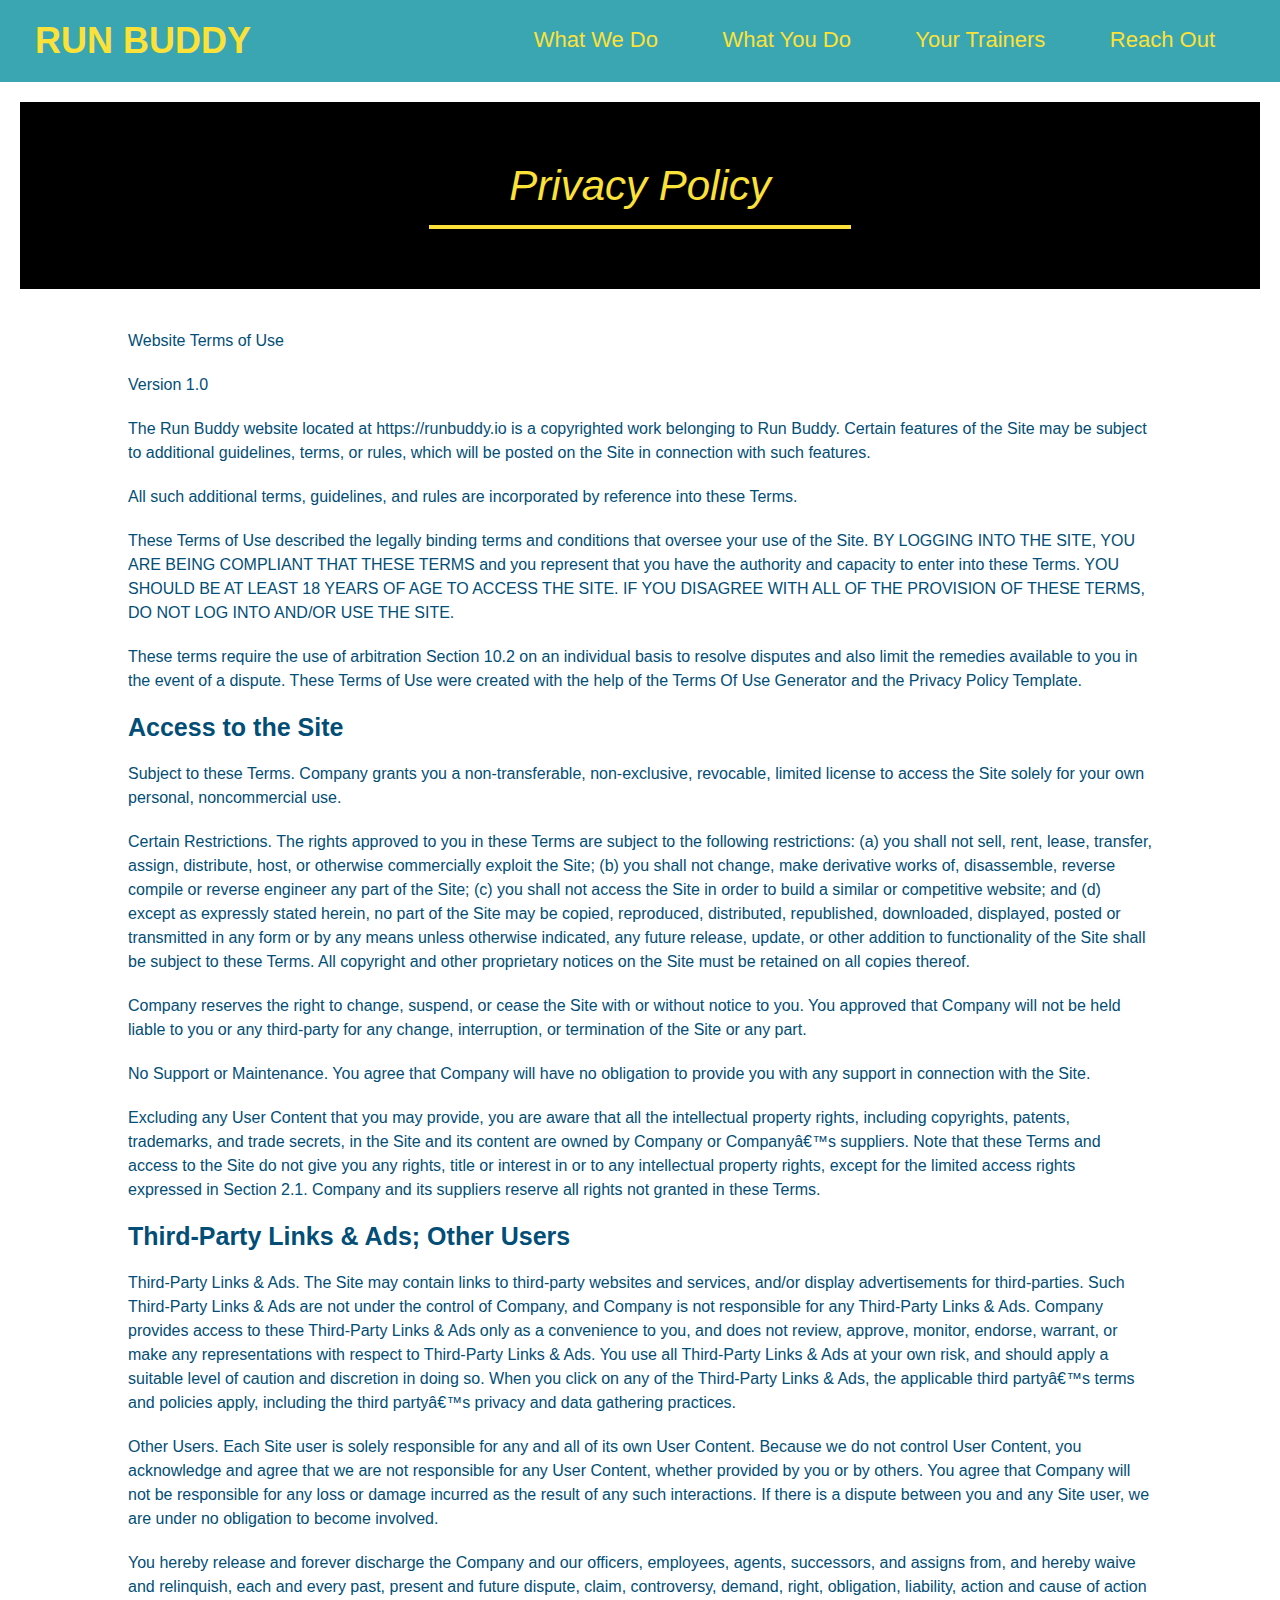
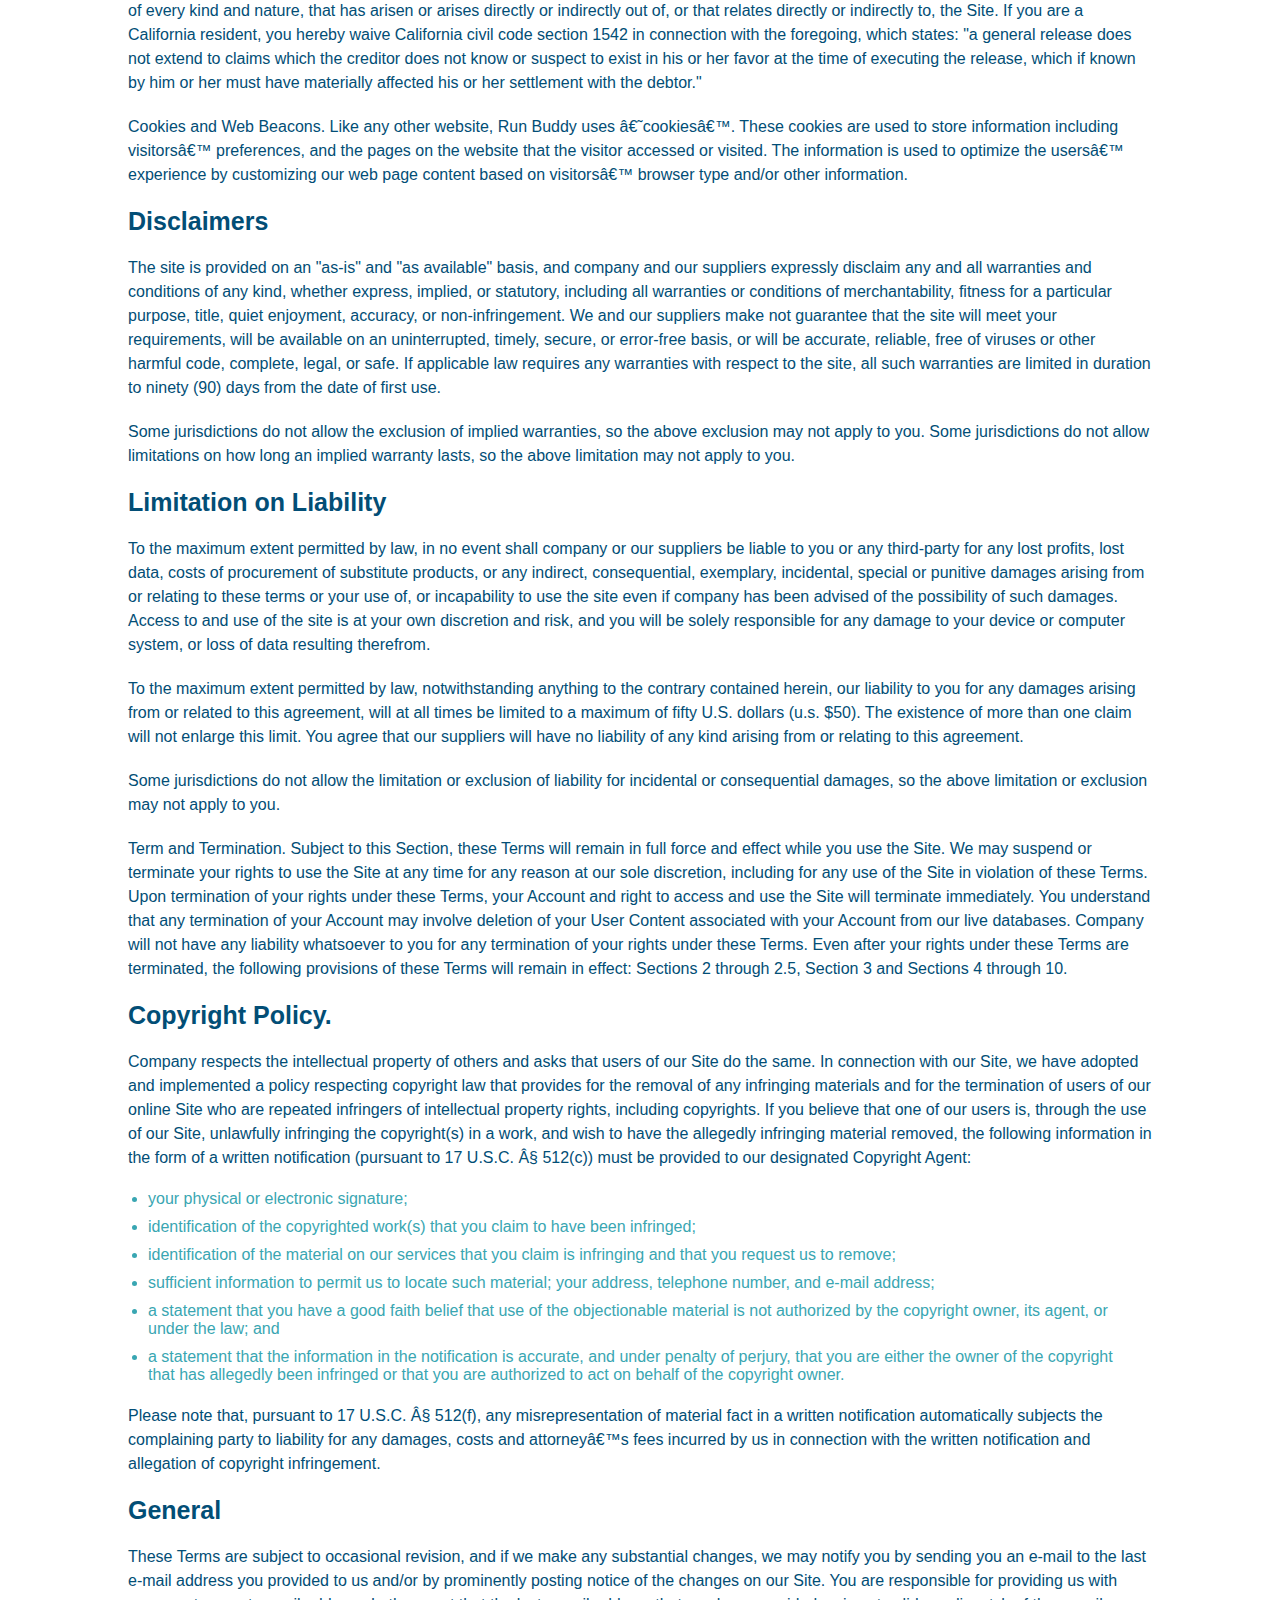
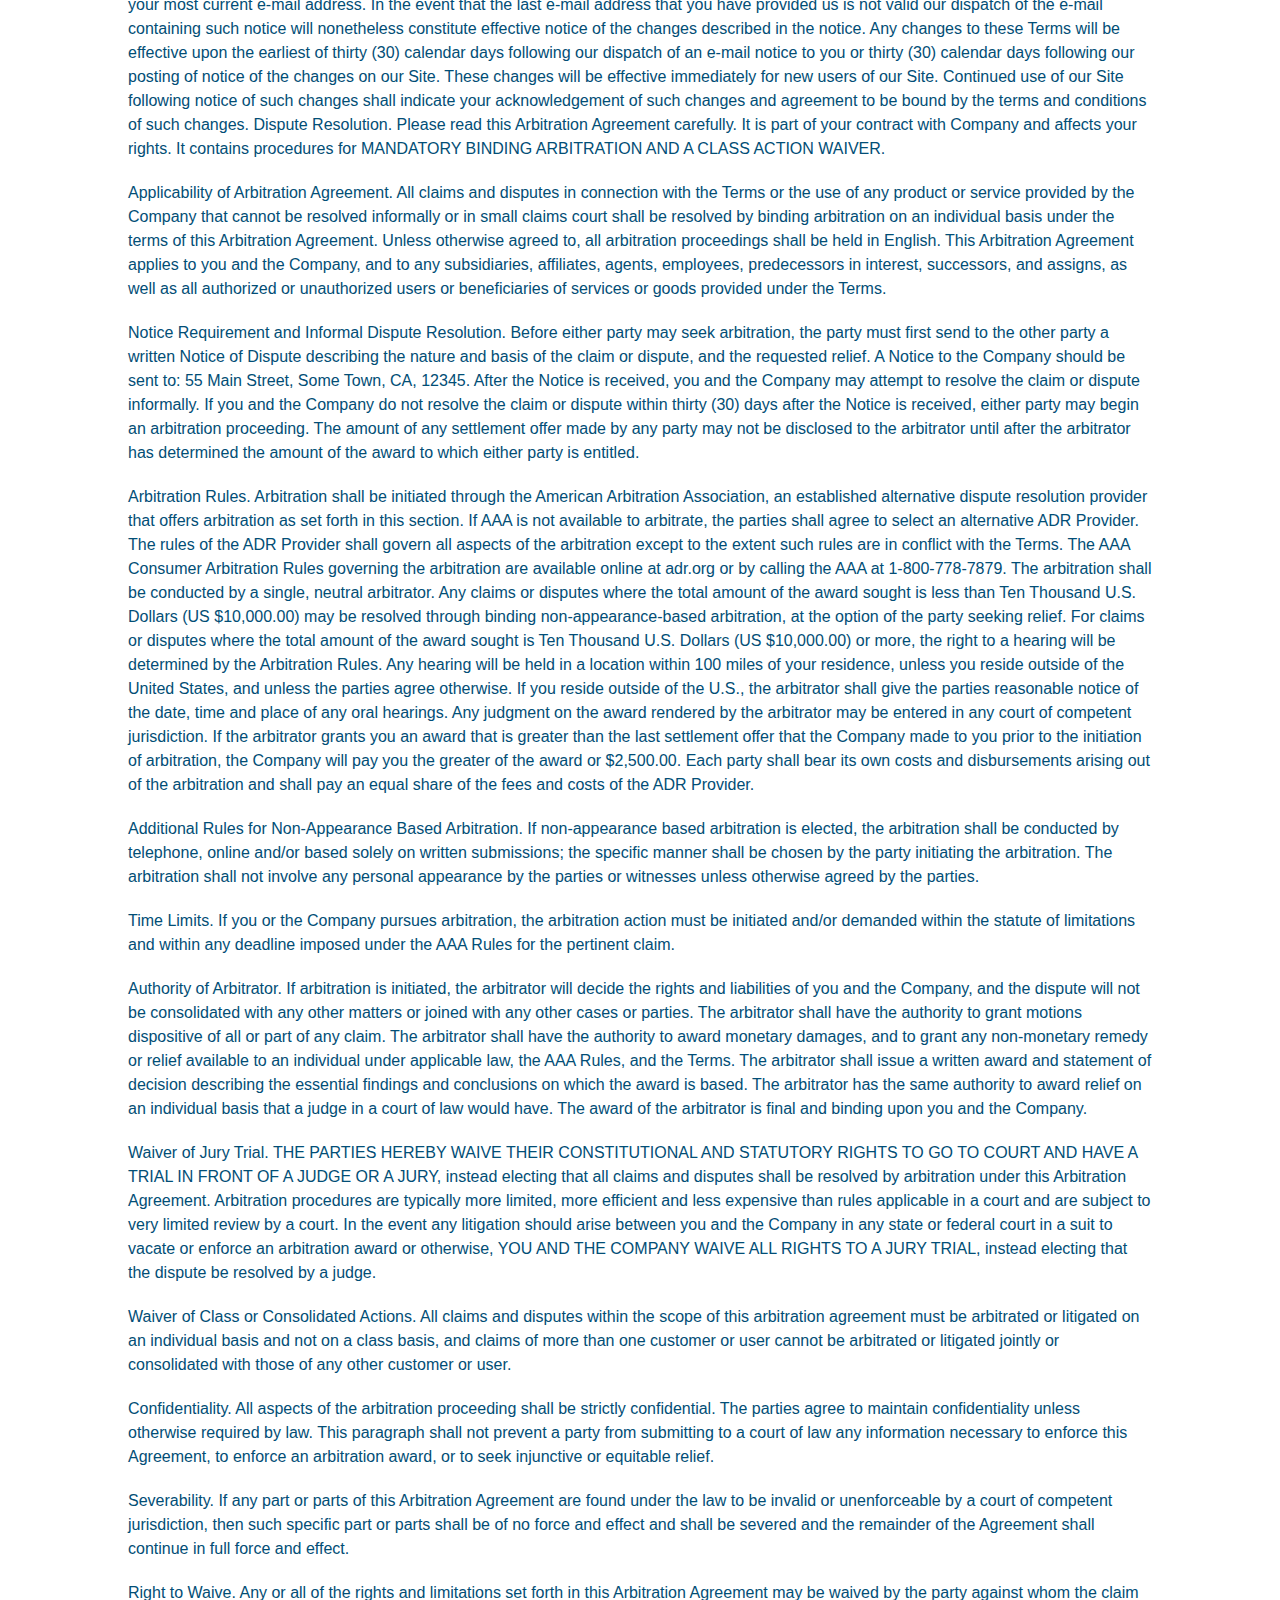
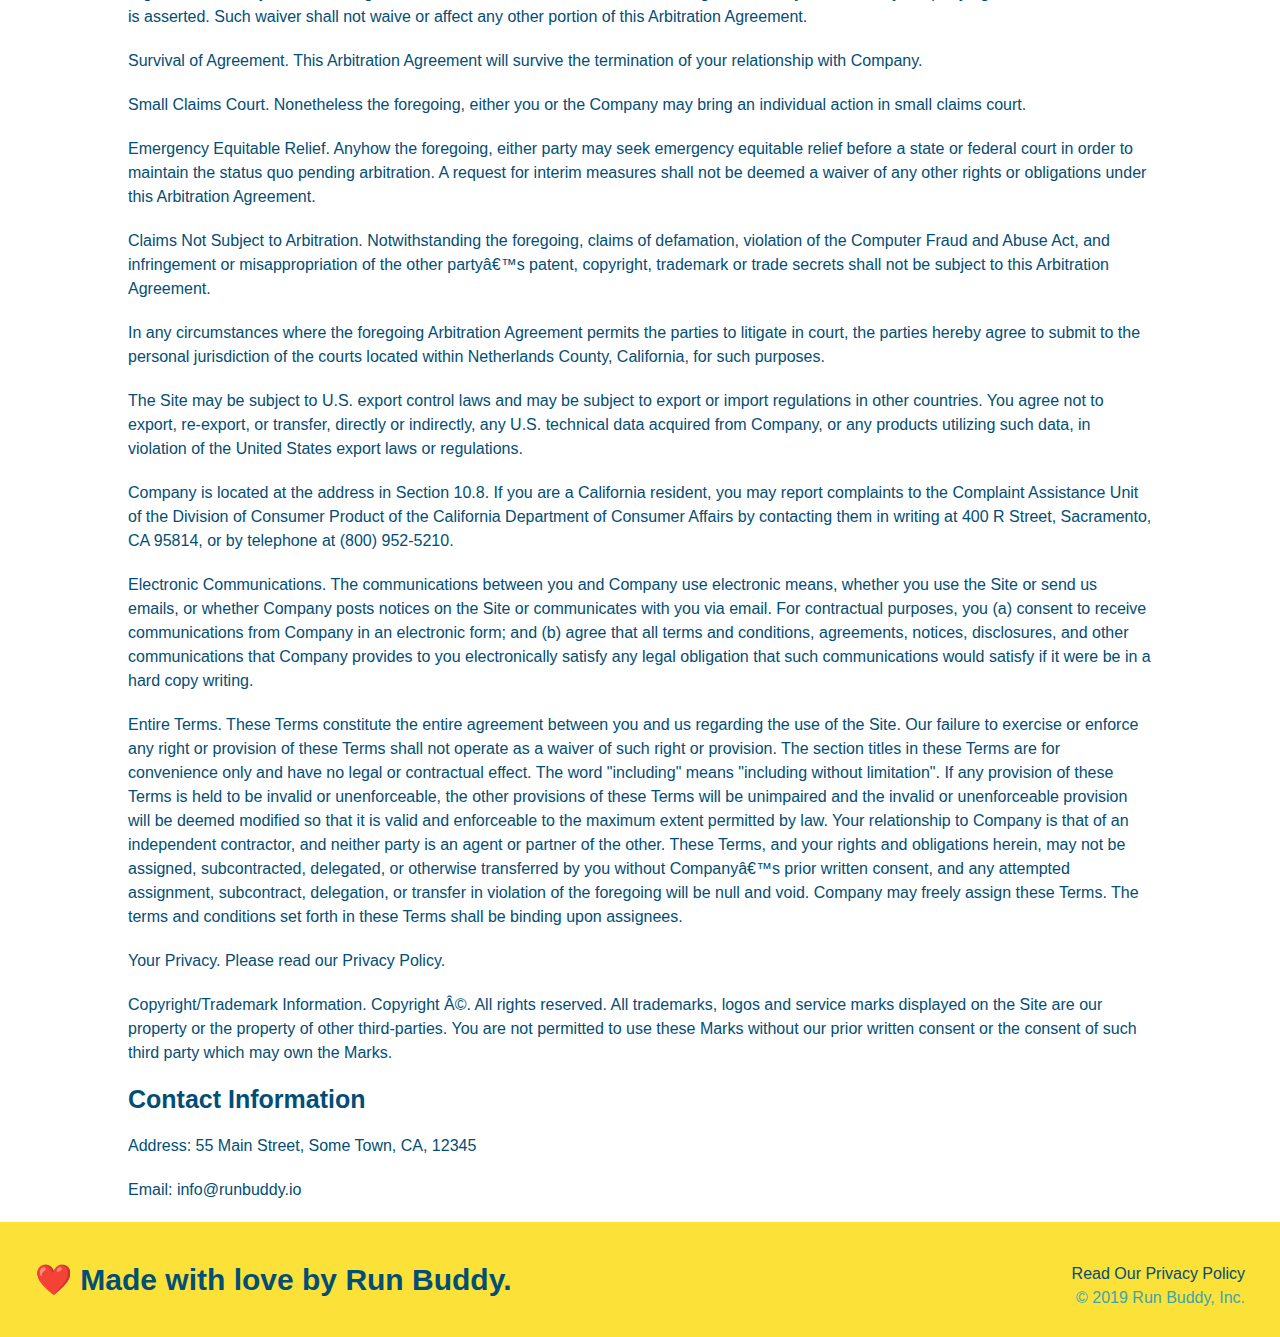
==== privacypolicy.html @ 02caf549 "privacy policy" ====
<!DOCTYPE html>
<html lang="en">

<head>

    <meta charset="UTF-8" />
    <title>Privacy Policy - Run Buddy</title>
    <link rel="stylesheet" href="./assets/css/style.css" />
    <link rel="stylesheet" href="./assets/css/secondary-styles.css" />

</head>

<body>

    <!-- navigation-->
    <header>
        <h1>
            <a href="/">RUN BUDDY</a>
        </h1>
        <nav>
            <!-- Unordered list element -->
            <ul>
                <!-- List item element -->
                <li>
                    <!-- Anchor element -->
                    <a href="./index.html#what-we-do">What We Do</a>
                </li>
                <li>
                    <a href="./index.html#what-you-do">What You Do</a>
                </li>
                <li>
                    <a href="./index.html#your-trainers">Your Trainers</a>
                </li>
                <li>
                    <a href="./index.html#reach-out">Reach Out</a>
                </li>
            </ul>
        </nav>
    </header>

    <!-- hero section -->
    <section class="hero hero-secondary">
        <h2 class="page-title">
            Privacy Policy
        </h2>
    </section>

    <article class="secondary-content">
        <p>
            Website Terms of Use
        </p>

        <p>
            Version 1.0
        </p>

        <p>
            The Run Buddy website located at https://runbuddy.io is a copyrighted work belonging to Run Buddy. Certain
            features of the Site may be subject to additional guidelines, terms, or rules, which will be posted on the
            Site
            in connection with such features.
        </p>

        <p>
            All such additional terms, guidelines, and rules are incorporated by reference into these Terms.
        </p>

        <p>
            These Terms of Use described the legally binding terms and conditions that oversee your use of the Site. BY
            LOGGING INTO THE SITE, YOU ARE BEING COMPLIANT THAT THESE TERMS and you represent that you have the
            authority
            and capacity to enter into these Terms. YOU SHOULD BE AT LEAST 18 YEARS OF AGE TO ACCESS THE SITE. IF YOU
            DISAGREE WITH ALL OF THE PROVISION OF THESE TERMS, DO NOT LOG INTO AND/OR USE THE SITE.
        </p>

        <p>
            These terms require the use of arbitration Section 10.2 on an individual basis to resolve disputes and also
            limit the remedies available to you in the event of a dispute. These Terms of Use were created with the help
            of
            the Terms Of Use Generator and the Privacy Policy Template.
        </p>

        <h3>
            Access to the Site
        </h3>

        <p>
            Subject to these Terms. Company grants you a non-transferable, non-exclusive, revocable, limited license to
            access the Site solely for your own personal, noncommercial use.
        </p>

        <p>
            Certain Restrictions. The rights approved to you in these Terms are subject to the following restrictions:
            (a)
            you shall not sell, rent, lease, transfer, assign, distribute, host, or otherwise commercially exploit the
            Site;
            (b) you shall not change, make derivative works of, disassemble, reverse compile or reverse engineer any
            part of
            the Site; (c) you shall not access the Site in order to build a similar or competitive website; and (d)
            except
            as expressly stated herein, no part of the Site may be copied, reproduced, distributed, republished,
            downloaded,
            displayed, posted or transmitted in any form or by any means unless otherwise indicated, any future release,
            update, or other addition to functionality of the Site shall be subject to these Terms. All copyright and
            other
            proprietary notices on the Site must be retained on all copies thereof.
        </p>

        <p>
            Company reserves the right to change, suspend, or cease the Site with or without notice to you. You approved
            that Company will not be held liable to you or any third-party for any change, interruption, or termination
            of
            the Site or any part.
        </p>

        <p>
            No Support or Maintenance. You agree that Company will have no obligation to provide you with any support in
            connection with the Site.
        </p>

        <p>
            Excluding any User Content that you may provide, you are aware that all the intellectual property rights,
            including copyrights, patents, trademarks, and trade secrets, in the Site and its content are owned by
            Company
            or Companyâ€™s suppliers. Note that these Terms and access to the Site do not give you any rights, title or
            interest in or to any intellectual property rights, except for the limited access rights expressed in
            Section
            2.1. Company and its suppliers reserve all rights not granted in these Terms.
        </p>

        <h3>
            Third-Party Links & Ads; Other Users
        </h3>

        <p>
            Third-Party Links & Ads. The Site may contain links to third-party websites and services, and/or display
            advertisements for third-parties. Such Third-Party Links & Ads are not under the control of Company, and
            Company
            is not responsible for any Third-Party Links & Ads. Company provides access to these Third-Party Links & Ads
            only as a convenience to you, and does not review, approve, monitor, endorse, warrant, or make any
            representations with respect to Third-Party Links & Ads. You use all Third-Party Links & Ads at your own
            risk,
            and should apply a suitable level of caution and discretion in doing so. When you click on any of the
            Third-Party Links & Ads, the applicable third partyâ€™s terms and policies apply, including the third
            partyâ€™s
            privacy and data gathering practices.
        </p>

        <p>
            Other Users. Each Site user is solely responsible for any and all of its own User Content. Because we do not
            control User Content, you acknowledge and agree that we are not responsible for any User Content, whether
            provided by you or by others. You agree that Company will not be responsible for any loss or damage incurred
            as
            the result of any such interactions. If there is a dispute between you and any Site user, we are under no
            obligation to become involved.
        </p>

        <p>
            You hereby release and forever discharge the Company and our officers, employees, agents, successors, and
            assigns from, and hereby waive and relinquish, each and every past, present and future dispute, claim,
            controversy, demand, right, obligation, liability, action and cause of action of every kind and nature, that
            has
            arisen or arises directly or indirectly out of, or that relates directly or indirectly to, the Site. If you
            are
            a California resident, you hereby waive California civil code section 1542 in connection with the foregoing,
            which states: "a general release does not extend to claims which the creditor does not know or suspect to
            exist
            in his or her favor at the time of executing the release, which if known by him or her must have materially
            affected his or her settlement with the debtor."
        </p>

        <p>
            Cookies and Web Beacons. Like any other website, Run Buddy uses â€˜cookiesâ€™. These cookies are used to
            store
            information including visitorsâ€™ preferences, and the pages on the website that the visitor accessed or
            visited.
            The information is used to optimize the usersâ€™ experience by customizing our web page content based on
            visitorsâ€™
            browser type and/or other information.
        </p>

        <h3>
            Disclaimers
        </h3>

        <p>
            The site is provided on an "as-is" and "as available" basis, and company and our suppliers expressly
            disclaim
            any and all warranties and conditions of any kind, whether express, implied, or statutory, including all
            warranties or conditions of merchantability, fitness for a particular purpose, title, quiet enjoyment,
            accuracy,
            or non-infringement. We and our suppliers make not guarantee that the site will meet your requirements, will
            be
            available on an uninterrupted, timely, secure, or error-free basis, or will be accurate, reliable, free of
            viruses or other harmful code, complete, legal, or safe. If applicable law requires any warranties with
            respect
            to the site, all such warranties are limited in duration to ninety (90) days from the date of first use.
        </p>

        <p>
            Some jurisdictions do not allow the exclusion of implied warranties, so the above exclusion may not apply to
            you. Some jurisdictions do not allow limitations on how long an implied warranty lasts, so the above
            limitation
            may not apply to you.
        </p>

        <h3>
            Limitation on Liability
        </h3>

        <p>
            To the maximum extent permitted by law, in no event shall company or our suppliers be liable to you or any
            third-party for any lost profits, lost data, costs of procurement of substitute products, or any indirect,
            consequential, exemplary, incidental, special or punitive damages arising from or relating to these terms or
            your use of, or incapability to use the site even if company has been advised of the possibility of such
            damages. Access to and use of the site is at your own discretion and risk, and you will be solely
            responsible
            for any damage to your device or computer system, or loss of data resulting therefrom.
        </p>

        <p>
            To the maximum extent permitted by law, notwithstanding anything to the contrary contained herein, our
            liability
            to you for any damages arising from or related to this agreement, will at all times be limited to a maximum
            of
            fifty U.S. dollars (u.s. $50). The existence of more than one claim will not enlarge this limit. You agree
            that
            our suppliers will have no liability of any kind arising from or relating to this agreement.
        </p>

        <p>
            Some jurisdictions do not allow the limitation or exclusion of liability for incidental or consequential
            damages, so the above limitation or exclusion may not apply to you.
        </p>

        <p>
            Term and Termination. Subject to this Section, these Terms will remain in full force and effect while you
            use
            the Site. We may suspend or terminate your rights to use the Site at any time for any reason at our sole
            discretion, including for any use of the Site in violation of these Terms. Upon termination of your rights
            under
            these Terms, your Account and right to access and use the Site will terminate immediately. You understand
            that
            any termination of your Account may involve deletion of your User Content associated with your Account from
            our
            live databases. Company will not have any liability whatsoever to you for any termination of your rights
            under
            these Terms. Even after your rights under these Terms are terminated, the following provisions of these
            Terms
            will remain in effect: Sections 2 through 2.5, Section 3 and Sections 4 through 10.
        </p>

        <h3>
            Copyright Policy.
        </h3>

        <p>
            Company respects the intellectual property of others and asks that users of our Site do the same. In
            connection
            with our Site, we have adopted and implemented a policy respecting copyright law that provides for the
            removal
            of any infringing materials and for the termination of users of our online Site who are repeated infringers
            of
            intellectual property rights, including copyrights. If you believe that one of our users is, through the use
            of
            our Site, unlawfully infringing the copyright(s) in a work, and wish to have the allegedly infringing
            material
            removed, the following information in the form of a written notification (pursuant to 17 U.S.C. Â§ 512(c))
            must
            be provided to our designated Copyright Agent:
        </p>

        <ul>
            <li>
                your physical or electronic signature;
            </li>
            <li>
                identification of the copyrighted work(s) that you claim to have been infringed;
            </li>
            <li>
                identification of the material on our services that you claim is infringing and that you request us to
                remove;
            </li>
            <li>
                sufficient information to permit us to locate such material; your address, telephone number, and e-mail
                address;
            </li>
            <li>
                a statement that you have a good faith belief that use of the objectionable material is not authorized
                by the
                copyright owner, its agent, or under the law; and
            </li>
            <li>
                a statement that the information in the notification is accurate, and under penalty of perjury, that you
                are
                either the owner of the copyright that has allegedly been infringed or that you are authorized to act on
                behalf of the copyright owner.
            </li>
        </ul>

        <p>
            Please note that, pursuant to 17 U.S.C. Â§ 512(f), any misrepresentation of material fact in a written
            notification automatically subjects the complaining party to liability for any damages, costs and
            attorneyâ€™s
            fees incurred by us in connection with the written notification and allegation of copyright infringement.
        </p>

        <h3>
            General
        </h3>

        <p>
            These Terms are subject to occasional revision, and if we make any substantial changes, we may notify you by
            sending you an e-mail to the last e-mail address you provided to us and/or by prominently posting notice of
            the
            changes on our Site. You are responsible for providing us with your most current e-mail address. In the
            event
            that the last e-mail address that you have provided us is not valid our dispatch of the e-mail containing
            such
            notice will nonetheless constitute effective notice of the changes described in the notice. Any changes to
            these
            Terms will be effective upon the earliest of thirty (30) calendar days following our dispatch of an e-mail
            notice to you or thirty (30) calendar days following our posting of notice of the changes on our Site. These
            changes will be effective immediately for new users of our Site. Continued use of our Site following notice
            of
            such changes shall indicate your acknowledgement of such changes and agreement to be bound by the terms and
            conditions of such changes. Dispute Resolution. Please read this Arbitration Agreement carefully. It is part
            of
            your contract with Company and affects your rights. It contains procedures for MANDATORY BINDING ARBITRATION
            AND
            A CLASS ACTION WAIVER.
        </p>

        <p>
            Applicability of Arbitration Agreement. All claims and disputes in connection with the Terms or the use of
            any
            product or service provided by the Company that cannot be resolved informally or in small claims court shall
            be
            resolved by binding arbitration on an individual basis under the terms of this Arbitration Agreement. Unless
            otherwise agreed to, all arbitration proceedings shall be held in English. This Arbitration Agreement
            applies to
            you and the Company, and to any subsidiaries, affiliates, agents, employees, predecessors in interest,
            successors, and assigns, as well as all authorized or unauthorized users or beneficiaries of services or
            goods
            provided under the Terms.
        </p>

        <p>
            Notice Requirement and Informal Dispute Resolution. Before either party may seek arbitration, the party must
            first send to the other party a written Notice of Dispute describing the nature and basis of the claim or
            dispute, and the requested relief. A Notice to the Company should be sent to: 55 Main Street, Some Town, CA,
            12345. After the Notice is received, you and the Company may attempt to resolve the claim or dispute
            informally.
            If you and the Company do not resolve the claim or dispute within thirty (30) days after the Notice is
            received,
            either party may begin an arbitration proceeding. The amount of any settlement offer made by any party may
            not
            be disclosed to the arbitrator until after the arbitrator has determined the amount of the award to which
            either
            party is entitled.
        </p>

        <p>
            Arbitration Rules. Arbitration shall be initiated through the American Arbitration Association, an
            established
            alternative dispute resolution provider that offers arbitration as set forth in this section. If AAA is not
            available to arbitrate, the parties shall agree to select an alternative ADR Provider. The rules of the ADR
            Provider shall govern all aspects of the arbitration except to the extent such rules are in conflict with
            the
            Terms. The AAA Consumer Arbitration Rules governing the arbitration are available online at adr.org or by
            calling the AAA at 1-800-778-7879. The arbitration shall be conducted by a single, neutral arbitrator. Any
            claims or disputes where the total amount of the award sought is less than Ten Thousand U.S. Dollars (US
            $10,000.00) may be resolved through binding non-appearance-based arbitration, at the option of the party
            seeking
            relief. For claims or disputes where the total amount of the award sought is Ten Thousand U.S. Dollars (US
            $10,000.00) or more, the right to a hearing will be determined by the Arbitration Rules. Any hearing will be
            held in a location within 100 miles of your residence, unless you reside outside of the United States, and
            unless the parties agree otherwise. If you reside outside of the U.S., the arbitrator shall give the parties
            reasonable notice of the date, time and place of any oral hearings. Any judgment on the award rendered by
            the
            arbitrator may be entered in any court of competent jurisdiction. If the arbitrator grants you an award that
            is
            greater than the last settlement offer that the Company made to you prior to the initiation of arbitration,
            the
            Company will pay you the greater of the award or $2,500.00. Each party shall bear its own costs and
            disbursements arising out of the arbitration and shall pay an equal share of the fees and costs of the ADR
            Provider.
        </p>

        <p>
            Additional Rules for Non-Appearance Based Arbitration. If non-appearance based arbitration is elected, the
            arbitration shall be conducted by telephone, online and/or based solely on written submissions; the specific
            manner shall be chosen by the party initiating the arbitration. The arbitration shall not involve any
            personal
            appearance by the parties or witnesses unless otherwise agreed by the parties.
        </p>

        <p>
            Time Limits. If you or the Company pursues arbitration, the arbitration action must be initiated and/or
            demanded
            within the statute of limitations and within any deadline imposed under the AAA Rules for the pertinent
            claim.
        </p>

        <p>
            Authority of Arbitrator. If arbitration is initiated, the arbitrator will decide the rights and liabilities
            of
            you and the Company, and the dispute will not be consolidated with any other matters or joined with any
            other
            cases or parties. The arbitrator shall have the authority to grant motions dispositive of all or part of any
            claim. The arbitrator shall have the authority to award monetary damages, and to grant any non-monetary
            remedy
            or relief available to an individual under applicable law, the AAA Rules, and the Terms. The arbitrator
            shall
            issue a written award and statement of decision describing the essential findings and conclusions on which
            the
            award is based. The arbitrator has the same authority to award relief on an individual basis that a judge in
            a
            court of law would have. The award of the arbitrator is final and binding upon you and the Company.
        </p>

        <p>
            Waiver of Jury Trial. THE PARTIES HEREBY WAIVE THEIR CONSTITUTIONAL AND STATUTORY RIGHTS TO GO TO COURT AND
            HAVE
            A TRIAL IN FRONT OF A JUDGE OR A JURY, instead electing that all claims and disputes shall be resolved by
            arbitration under this Arbitration Agreement. Arbitration procedures are typically more limited, more
            efficient
            and less expensive than rules applicable in a court and are subject to very limited review by a court. In
            the
            event any litigation should arise between you and the Company in any state or federal court in a suit to
            vacate
            or enforce an arbitration award or otherwise, YOU AND THE COMPANY WAIVE ALL RIGHTS TO A JURY TRIAL, instead
            electing that the dispute be resolved by a judge.
        </p>

        <p>
            Waiver of Class or Consolidated Actions. All claims and disputes within the scope of this arbitration
            agreement
            must be arbitrated or litigated on an individual basis and not on a class basis, and claims of more than one
            customer or user cannot be arbitrated or litigated jointly or consolidated with those of any other customer
            or
            user.
        </p>

        <p>
            Confidentiality. All aspects of the arbitration proceeding shall be strictly confidential. The parties agree
            to
            maintain confidentiality unless otherwise required by law. This paragraph shall not prevent a party from
            submitting to a court of law any information necessary to enforce this Agreement, to enforce an arbitration
            award, or to seek injunctive or equitable relief.
        </p>

        <p>
            Severability. If any part or parts of this Arbitration Agreement are found under the law to be invalid or
            unenforceable by a court of competent jurisdiction, then such specific part or parts shall be of no force
            and
            effect and shall be severed and the remainder of the Agreement shall continue in full force and effect.
        </p>

        <p>
            Right to Waive. Any or all of the rights and limitations set forth in this Arbitration Agreement may be
            waived
            by the party against whom the claim is asserted. Such waiver shall not waive or affect any other portion of
            this
            Arbitration Agreement.
        </p>

        <p>
            Survival of Agreement. This Arbitration Agreement will survive the termination of your relationship with
            Company.
        </p>

        <p>
            Small Claims Court. Nonetheless the foregoing, either you or the Company may bring an individual action in
            small
            claims court.
        </p>

        <p>
            Emergency Equitable Relief. Anyhow the foregoing, either party may seek emergency equitable relief before a
            state or federal court in order to maintain the status quo pending arbitration. A request for interim
            measures
            shall not be deemed a waiver of any other rights or obligations under this Arbitration Agreement.
        </p>

        <p>
            Claims Not Subject to Arbitration. Notwithstanding the foregoing, claims of defamation, violation of the
            Computer Fraud and Abuse Act, and infringement or misappropriation of the other partyâ€™s patent, copyright,
            trademark or trade secrets shall not be subject to this Arbitration Agreement.
        </p>

        <p>
            In any circumstances where the foregoing Arbitration Agreement permits the parties to litigate in court, the
            parties hereby agree to submit to the personal jurisdiction of the courts located within Netherlands County,
            California, for such purposes.
        </p>

        <p>
            The Site may be subject to U.S. export control laws and may be subject to export or import regulations in
            other
            countries. You agree not to export, re-export, or transfer, directly or indirectly, any U.S. technical data
            acquired from Company, or any products utilizing such data, in violation of the United States export laws or
            regulations.
        </p>

        <p>
            Company is located at the address in Section 10.8. If you are a California resident, you may report
            complaints
            to the Complaint Assistance Unit of the Division of Consumer Product of the California Department of
            Consumer
            Affairs by contacting them in writing at 400 R Street, Sacramento, CA 95814, or by telephone at (800)
            952-5210.
        </p>

        <p>
            Electronic Communications. The communications between you and Company use electronic means, whether you use
            the
            Site or send us emails, or whether Company posts notices on the Site or communicates with you via email. For
            contractual purposes, you (a) consent to receive communications from Company in an electronic form; and (b)
            agree that all terms and conditions, agreements, notices, disclosures, and other communications that Company
            provides to you electronically satisfy any legal obligation that such communications would satisfy if it
            were be
            in a hard copy writing.
        </p>

        <p>
            Entire Terms. These Terms constitute the entire agreement between you and us regarding the use of the Site.
            Our
            failure to exercise or enforce any right or provision of these Terms shall not operate as a waiver of such
            right
            or provision. The section titles in these Terms are for convenience only and have no legal or contractual
            effect. The word "including" means "including without limitation". If any provision of these Terms is held
            to be
            invalid or unenforceable, the other provisions of these Terms will be unimpaired and the invalid or
            unenforceable provision will be deemed modified so that it is valid and enforceable to the maximum extent
            permitted by law. Your relationship to Company is that of an independent contractor, and neither party is an
            agent or partner of the other. These Terms, and your rights and obligations herein, may not be assigned,
            subcontracted, delegated, or otherwise transferred by you without Companyâ€™s prior written consent, and any
            attempted assignment, subcontract, delegation, or transfer in violation of the foregoing will be null and
            void.
            Company may freely assign these Terms. The terms and conditions set forth in these Terms shall be binding
            upon
            assignees.
        </p>

        <p>
            Your Privacy. Please read our Privacy Policy.
        </p>

        <p>
            Copyright/Trademark Information. Copyright Â©. All rights reserved. All trademarks, logos and service marks
            displayed on the Site are our property or the property of other third-parties. You are not permitted to use
            these Marks without our prior written consent or the consent of such third party which may own the Marks.
        </p>

        <h3>
            Contact Information
        </h3>

        <p>
            Address: 55 Main Street, Some Town, CA, 12345
        </p>

        <p>
            Email: info@runbuddy.io
        </p>
    </article>

    <!-- footer -->
    <footer>
        <h2>❤️ Made with love by Run Buddy.</h2>
        <div>
            <a>Read Our Privacy Policy</a><br />
            &copy; 2019 Run Buddy, Inc.
        </div>
    </footer>

</body>

</html>
---- assets/css/style.css ----
* {
    margin: 0;
    padding: 0;
    box-sizing: border-box;
}

body {
    color: #39a6b2;
    font-family: Helvetica, Arial, sans-serif;
}

header {
    padding: 20px 35px;
    background-color: #39a6b2;
}

header h1 {
    font-weight: bold;
    font-size: 36px;
    color: #fce138;
    margin: 0;
    display: inline;
}

header a {
    text-decoration: none;
    color: #fce138;
}

header nav {
    float: right;
    margin: 7px 0;
}

header nav ul li {
    display: inline;
}

header nav ul li a {
    margin: 0 30px;
    font-weight: lighter;
    font-size: 22px;
}

footer {
    background: #fce138;
    width: 100%;
    padding: 40px 35px;
}

footer div {
    float: right;
    line-height: 1.5;
    text-align: right;
}

footer h2 {
    display: inline;
    color: #024e76;
    font-size: 30px;
    margin: 0;
}

footer a {
    color: #024e76;
}

section {
    padding: 60px;
}

/*Hero Style Start */
.hero {
        position: relative;
        background-image: url("../images/hero-bg.jpg");
        height: 600px;
        background-size: cover;
        background-position: center;
}
/*Hero Style End */

.hero-form {
    background-color: #fce138;
    padding: 20px;
    width: 500px;
    color: #024e76;
    border: 3px solid #024e76;
    position: absolute;
    bottom: 120px;
    right: 140px;
}

.hero-form p {
    margin: 5px 0 15px 0;
}

.hero-form h3 {
    font-size: 24px;
    margin: 0;
}

.form-input {
    border: 1px solid #024e76;
    display: block;
    padding: 7px 15px;
    font-size: 16px;
    color: #024e76;
    width: 100%;
    margin-bottom: 15px;
}

.hero-form label {
    margin: 0 5px;
}

form button {
    background-color: #024e76;
    color: #fce138;
    border: none;
    padding: 10px 20px;
    font-size: 16px;
}

.intro {
    text-align: center;
}

.intro p {
    line-height: 1.7;
    color: #39a6b2;
    width: 80%;
    font-size: 20px;
    margin: 0 auto;
}

.steps {
    text-align: center;
    background: #fce138;
}

.section-title {
    font-size: 55px;
    color: #024e76;
    margin-bottom: 35px;
    padding: 0 100px 20px 100px;
    border-bottom: 3px solid;
    border-color: #39a6b2;
    display: inline-block;
}

.primary-border {
    border-color: #fce138;
}
  
.secondary-border {
    border-color: #39a6b2;
}

.steps div {
      margin-bottom: 80px;
}

.steps img {
    width: 15%;
    margin: 10px 0;
}

.steps h3 {
    color: #024e76;
    font-size: 46px;
    margin-top: 10px;
}

.steps p {
    color: #39a6b2;
    font-size: 23px;
}

.steps span {
    font-size: 38px;
}

.trainers {
    text-align: center;
}

.trainer {
    width: 900px;
    margin: 0 auto 30px auto;
    background: #024e76;
    color: #fce138;
    overflow: auto;
}

.trainer img {
    width: 35%;
    float: left;
}

.trainer-bio {
    padding: 35px;
    float: left;
    width: 65%;
}

.text-left {
    text-align: left;
}

.text-right {
    text-align: right;
}

.trainer-bio h3 {
    font-size: 32px;
    margin-bottom: 8px;
  }
  
  .trainer-bio h4 {
    font-weight: lighter;
    font-size: 26px;
    margin-bottom: 25px;
  }
  
  .trainer-bio p {
    font-size: 17px;
    line-height: 1.3;
  }

  .contact {
    text-align: center;
    background: #024e76;
  }

  .contact h2 {
    color: #fce138;
  }

  .contact-info iframe {
    width: 400px;
    height: 400px;
  }

  .contact-info div {
    width: 410px;
    display: inline-block;
    vertical-align: top;
    text-align: left;
    margin: 30px 0 0 60px;
    color: white;
  }

  .contact-info h3 {
    color: #fce138;
    font-size: 32px;
  }
  
  .contact-info p, .contact-info address {
    margin: 20px 0;
    line-height: 1.5;
    font-size: 20px;
    font-style: normal;
  }
  
  .contact-info a {
    color: #fce138;
  }

.hero-secondary {
    margin: 20px;
    background-color: black;
    font-size: 20px;
    color: red;
  }
---- assets/css/secondary-styles.css ----
.hero {
    background-position: bottom;
    height: auto;
    text-align: center;
    margin-bottom: 40px;
  }

  .page-title {
      color: #fce138;
    
  }

  .hero-secondary h2 {
      display: inline-block;
      border-bottom: 4px solid #fce138;
      padding: 0 80px 15px 80px;
      font-weight: normal;
      font-size: 42px;
      font-style: italic;
  }

  .secondary-content {
      width: 80%;
      margin: 0 auto;
      color: #024e76;
  }

  .secondary-content h3 {
      font-size: 25px;
      margin: 20px 0 20px 0;
  }

  .secondary-content p {
      font-size: 16px;
      line-height: 1.5;
      margin: 20px 0 20px 0;
  }

  .secondary-content ul {
      margin: 15px 20px 15px 20px;
  }

  .secondary-content li {
      color: #39a6b2;
      margin: 10px 0 10px 0;
  }
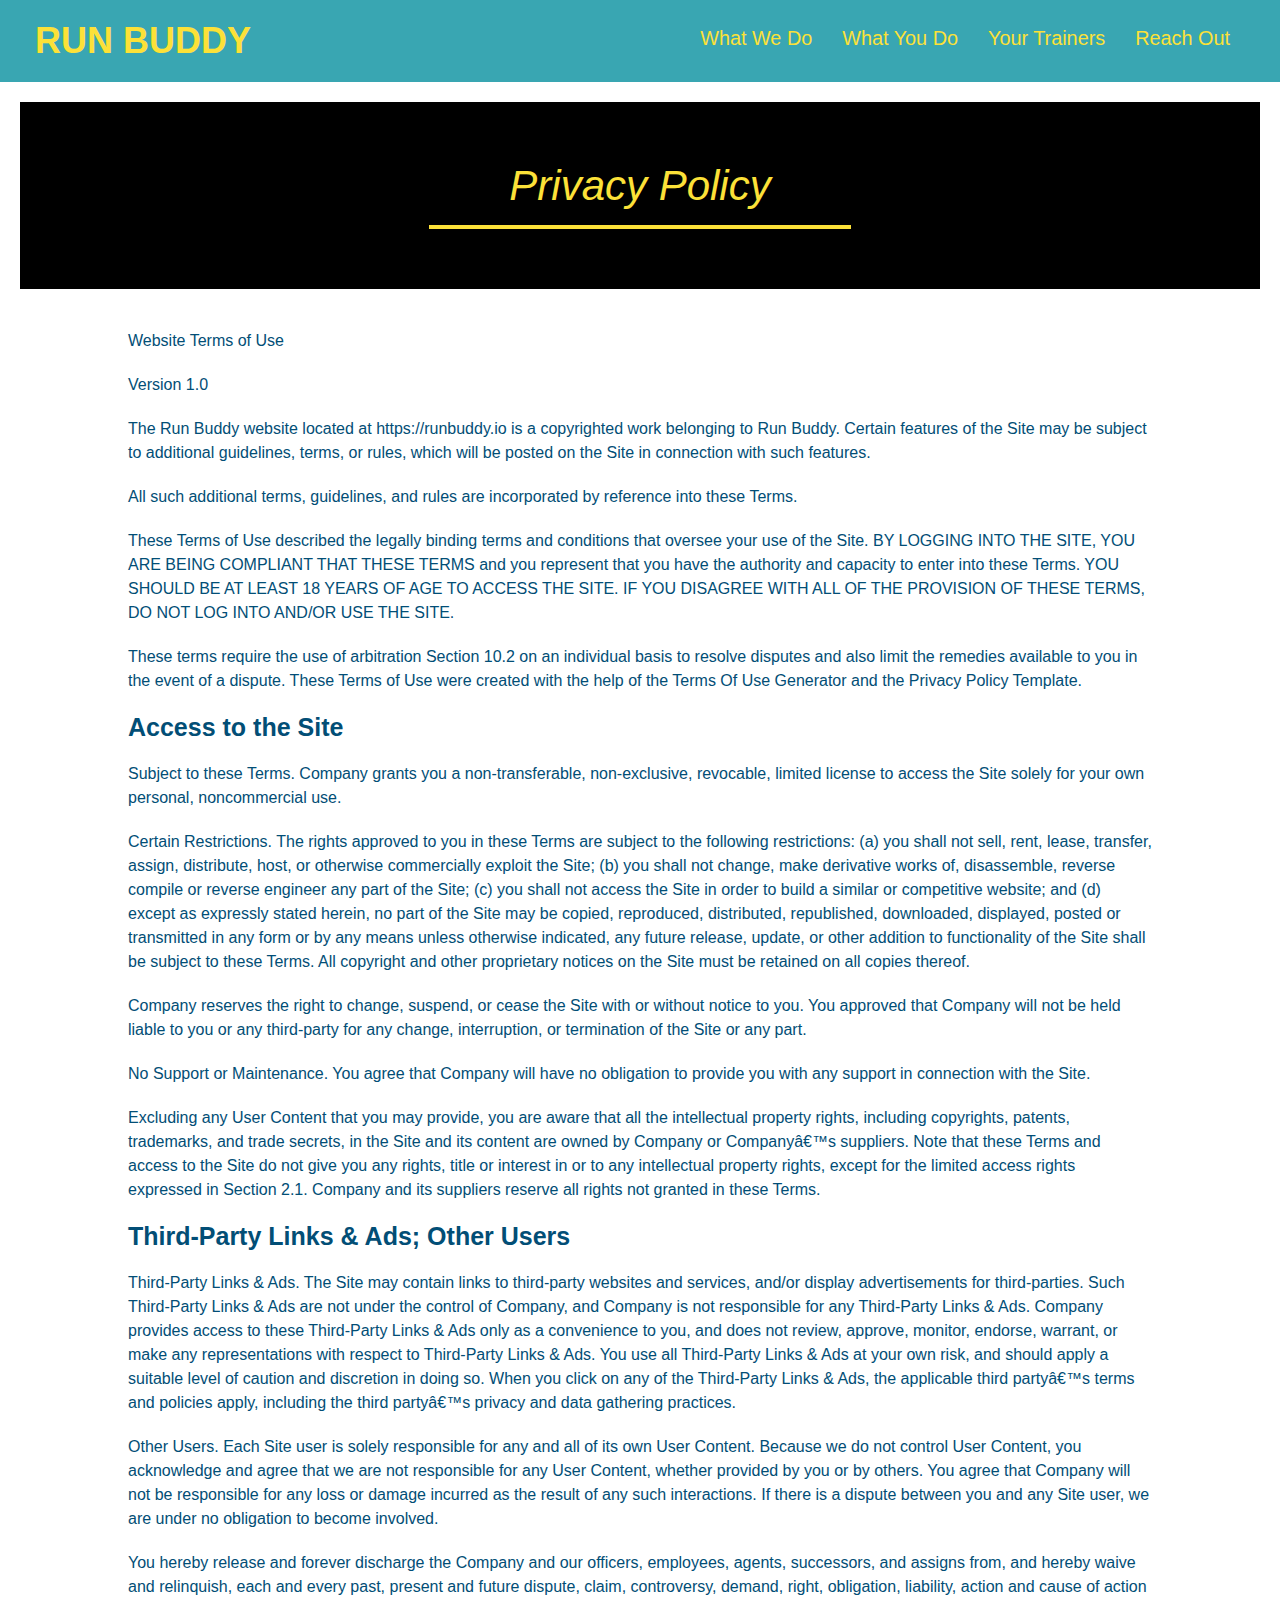
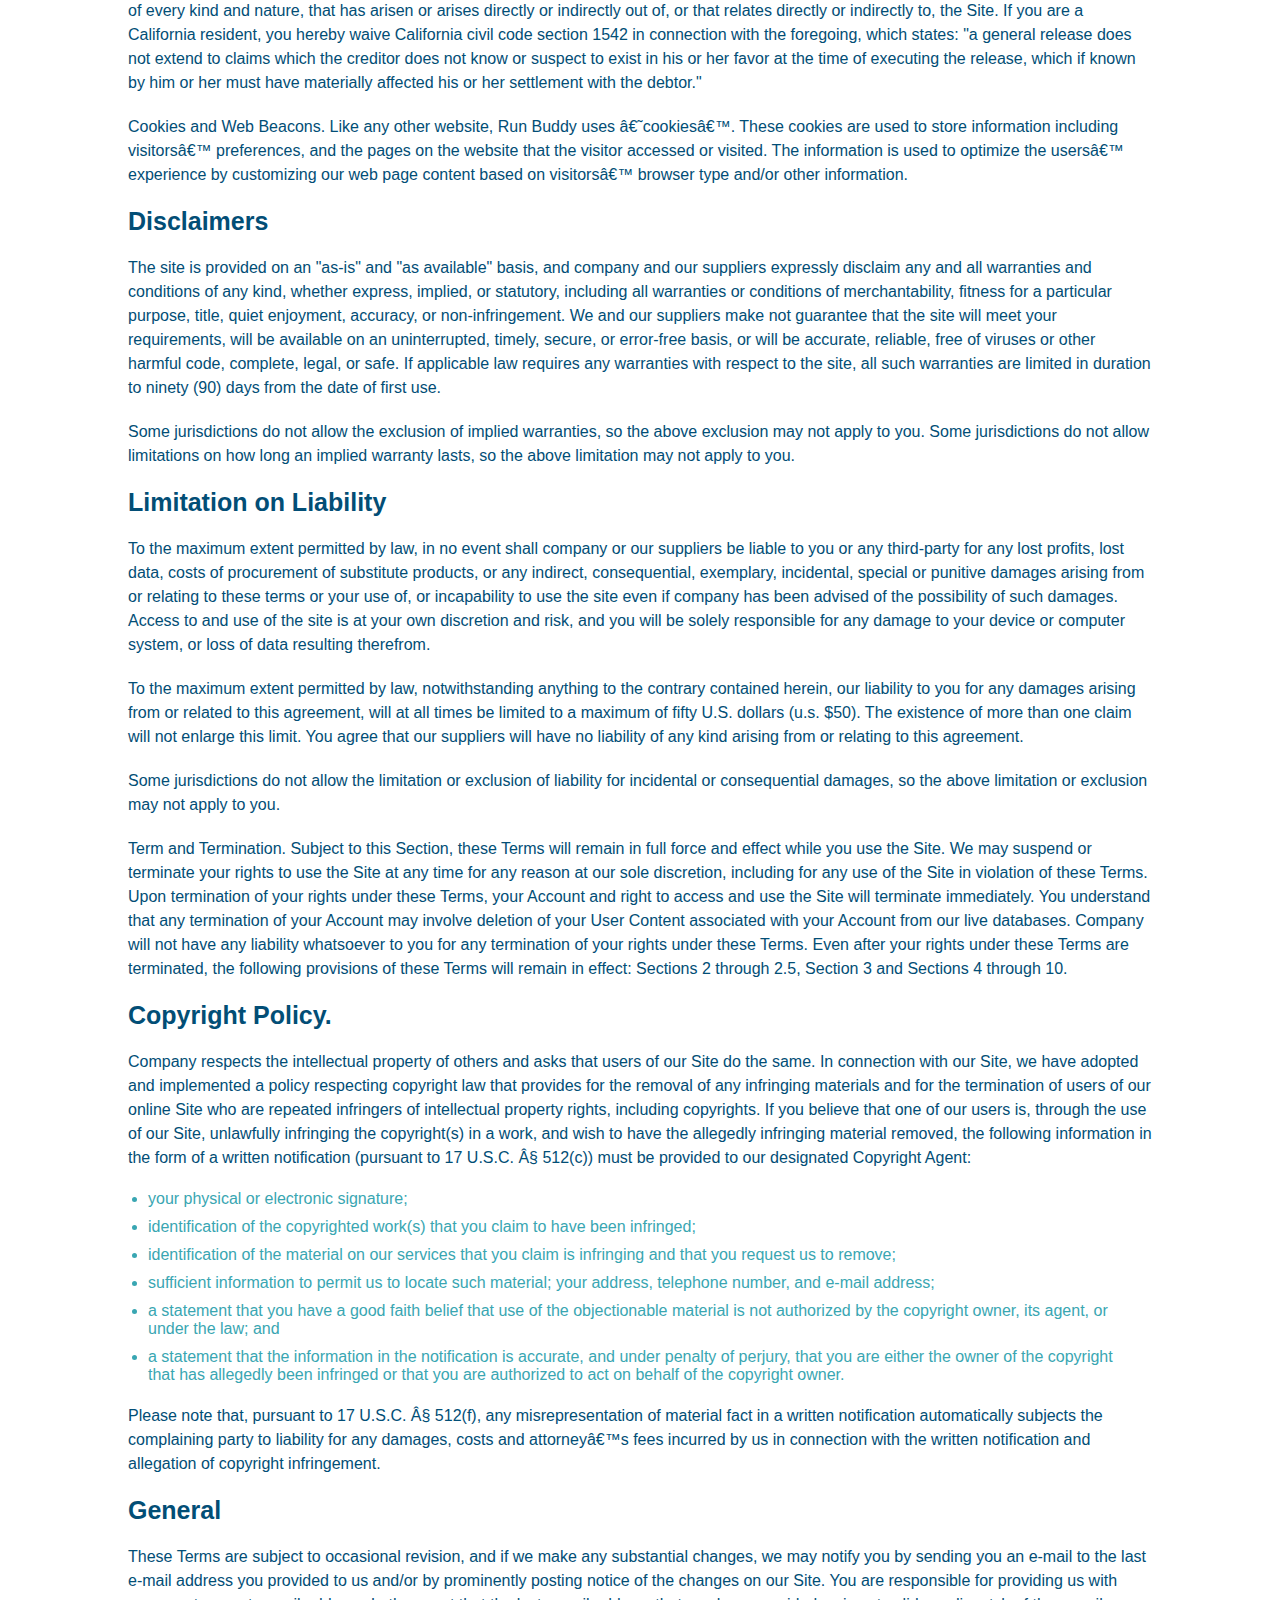
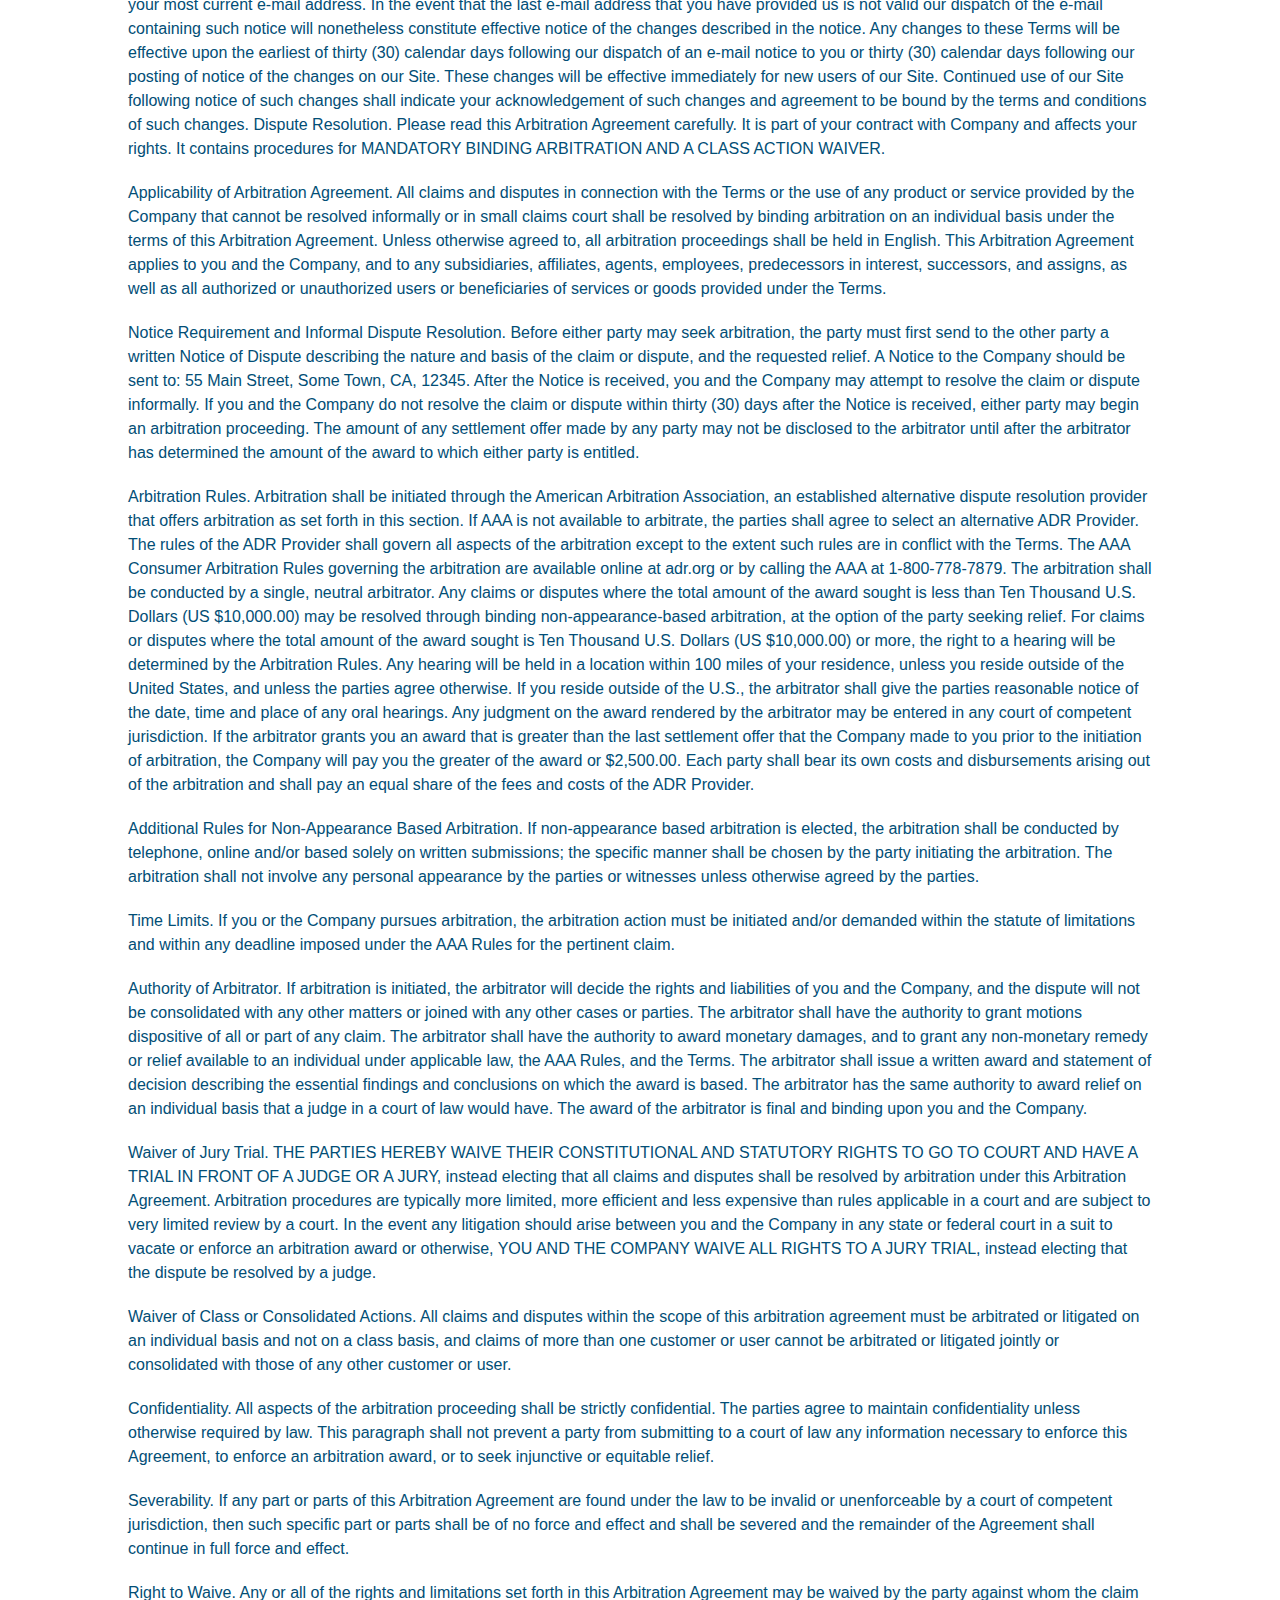
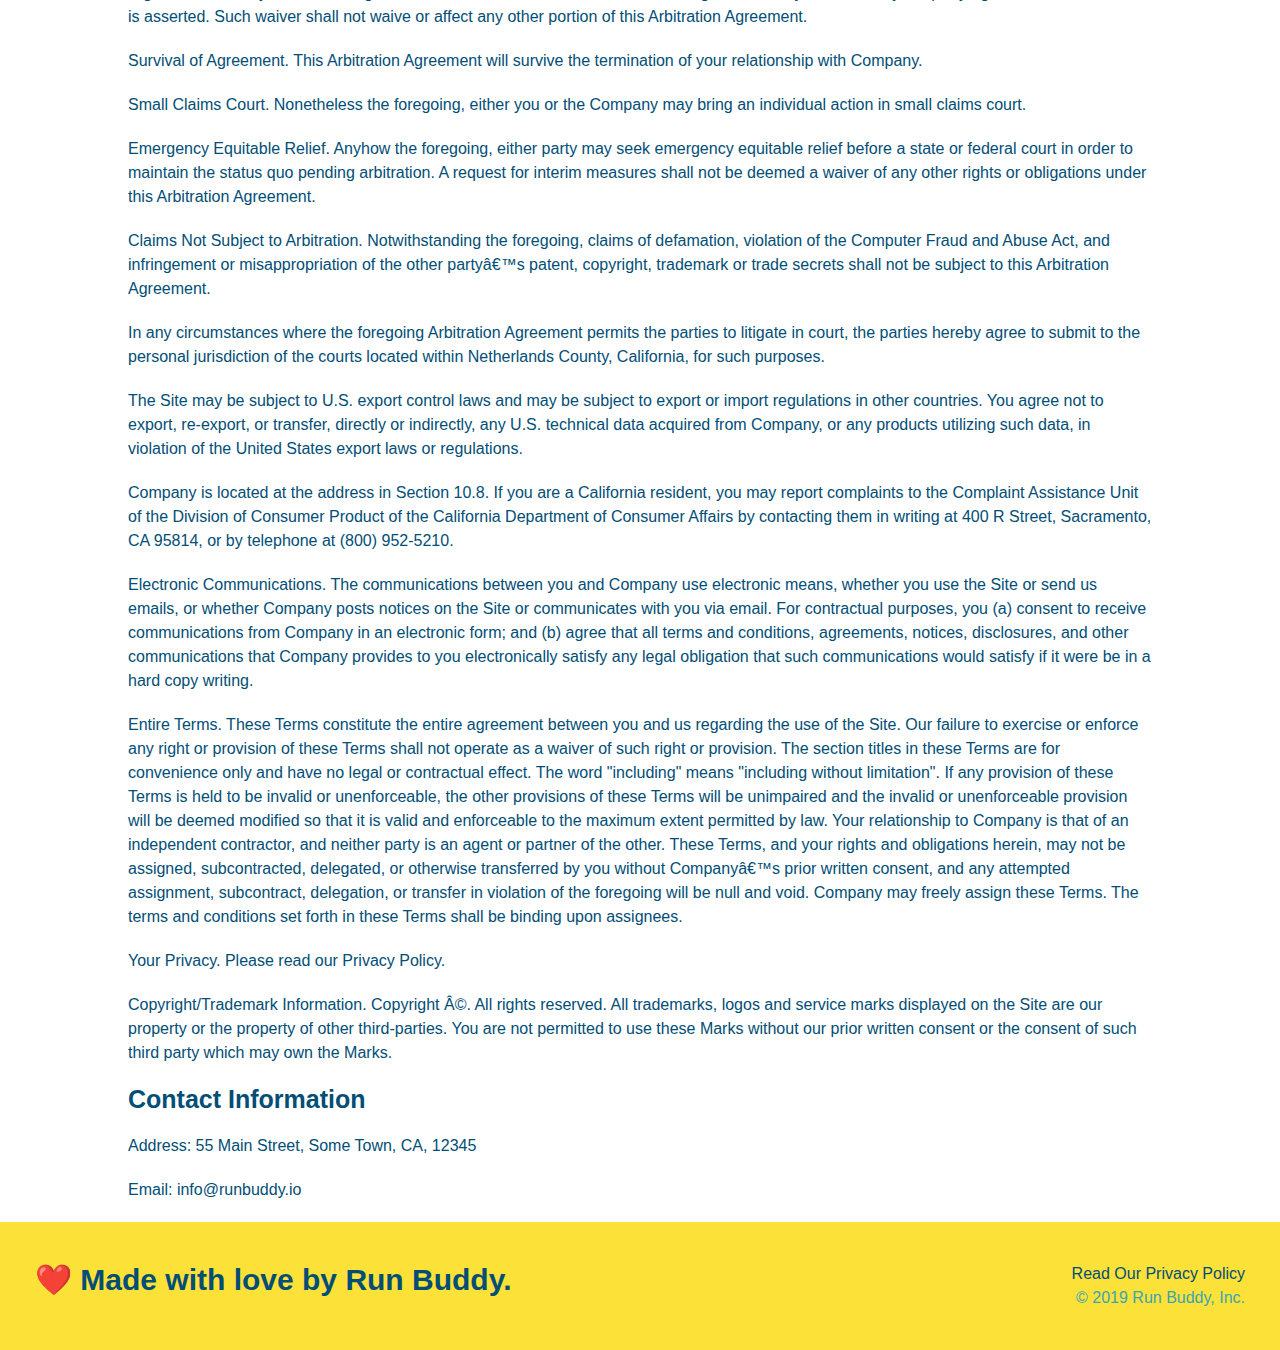
==== commit 28d813e1: "mobile responsiveness" ====
--- a/privacypolicy.html
+++ b/privacypolicy.html
@@ -2,7 +2,7 @@
 <html lang="en">
 
 <head>
-
+    <meta name="viewport" content="width=device-width, initial-scale=1.0" />
     <meta charset="UTF-8" />
     <title>Privacy Policy - Run Buddy</title>
     <link rel="stylesheet" href="./assets/css/style.css" />
--- a/assets/css/style.css
+++ b/assets/css/style.css
@@ -10,17 +10,19 @@
 }
 
 header {
+    display: flex;
+    justify-content: space-between;
+    flex-wrap: wrap;
     padding: 20px 35px;
     background-color: #39a6b2;
 }
 
 header h1 {
     font-weight: bold;
+    margin: 0;
     font-size: 36px;
     color: #fce138;
-    margin: 0;
-    display: inline;
-}
+  }
 
 header a {
     text-decoration: none;
@@ -28,34 +30,38 @@
 }
 
 header nav {
-    float: right;
     margin: 7px 0;
 }
 
-header nav ul li {
-    display: inline;
-}
+header nav ul {
+    display: flex;
+    flex-wrap: wrap;
+    justify-content: space-between;
+    align-items: center;
+    list-style: none;
+  }
 
 header nav ul li a {
-    margin: 0 30px;
+    padding: 10px 15px;  
     font-weight: lighter;
-    font-size: 22px;
-}
+    font-size: 1.55vw;
+  }
 
 footer {
+    display: flex;
+    justify-content: space-between;
+    flex-wrap: wrap;
     background: #fce138;
     width: 100%;
     padding: 40px 35px;
 }
 
 footer div {
-    float: right;
     line-height: 1.5;
     text-align: right;
 }
 
 footer h2 {
-    display: inline;
     color: #024e76;
     font-size: 30px;
     margin: 0;
@@ -71,23 +77,37 @@
 
 /*Hero Style Start */
 .hero {
-        position: relative;
+        display: flex;
+        justify-content: center;
+        flex-wrap: wrap;
         background-image: url("../images/hero-bg.jpg");
-        height: 600px;
         background-size: cover;
         background-position: center;
-}
-/*Hero Style End */
+        align-items: flex-start;
+}
+
+.hero-cta {
+    width: 35%;
+    text-align: right;
+    margin: 3.5%;
+    color: #fff;
+    font-size: 18px;
+    line-height: 1.2;
+  }
+
+  .hero-cta h2 {
+    font-style: italic;
+    font-size: 55px;
+    color: #fce138;
+  }
 
 .hero-form {
+    width: 40%;
+    margin: 3.5%;
     background-color: #fce138;
     padding: 20px;
-    width: 500px;
     color: #024e76;
     border: 3px solid #024e76;
-    position: absolute;
-    bottom: 120px;
-    right: 140px;
 }
 
 .hero-form p {
@@ -98,6 +118,8 @@
     font-size: 24px;
     margin: 0;
 }
+
+/*Hero Style End */
 
 .form-input {
     border: 1px solid #024e76;
@@ -121,9 +143,6 @@
     font-size: 16px;
 }
 
-.intro {
-    text-align: center;
-}
 
 .intro p {
     line-height: 1.7;
@@ -134,18 +153,18 @@
 }
 
 .steps {
-    text-align: center;
     background: #fce138;
 }
 
 .section-title {
-    font-size: 55px;
-    color: #024e76;
-    margin-bottom: 35px;
-    padding: 0 100px 20px 100px;
+    font-size: 48px;
+    color: #024e76;
     border-bottom: 3px solid;
     border-color: #39a6b2;
-    display: inline-block;
+    padding-bottom: 20px;
+    text-align: center;
+    margin: 0 auto 35px auto;
+    width: 50%;
 }
 
 .primary-border {
@@ -156,79 +175,91 @@
     border-color: #39a6b2;
 }
 
-.steps div {
-      margin-bottom: 80px;
-}
-
-.steps img {
-    width: 15%;
-    margin: 10px 0;
-}
-
-.steps h3 {
+.step {
+    margin: 50px auto;
+    padding-bottom: 50px;
+    width: 80%;
+    border-bottom: 1px solid #39a6b2;
+    display: flex;
+    flex-wrap: wrap;
+    align-items: center;
+    justify-content: space-between;
+  }
+
+.step h3 {
     color: #024e76;
     font-size: 46px;
-    margin-top: 10px;
-}
-
-.steps p {
+    flex: 1 30%;
+}
+
+.step-text p {
     color: #39a6b2;
-    font-size: 23px;
-}
-
-.steps span {
-    font-size: 38px;
+    font-size: 18px;
+}
+
+.step-text h4 {
+    flex: 12;
+    font-size: 26px;
+    line-height: 1.5;
+    color: #024e76;
+  }
+
+.step-info {
+    display: flex;
+    flex: 2 70%;
+    flex-wrap: wrap;
+    align-items: center;
+}
+
+.step-img {
+    flex: 1 12%;
+    margin-right: 20px;
+}
+
+.step-img img {
+    max-width: 100%;
 }
 
 .trainers {
-    text-align: center;
+    width: 100%;
+    margin: 0 auto;
+    display: flex;
+    flex-wrap: wrap;
+    justify-content: space-around;
 }
 
 .trainer {
-    width: 900px;
     margin: 0 auto 30px auto;
     background: #024e76;
     color: #fce138;
-    overflow: auto;
+    margin: 20px;
+    flex: 1;
 }
 
 .trainer img {
-    width: 35%;
-    float: left;
+    width: 100%;
 }
 
 .trainer-bio {
-    padding: 35px;
-    float: left;
-    width: 65%;
-}
-
-.text-left {
-    text-align: left;
-}
-
-.text-right {
-    text-align: right;
+    padding: 25px;
+    line-height: 1.3;
 }
 
 .trainer-bio h3 {
-    font-size: 32px;
-    margin-bottom: 8px;
+    font-size: 28px;
   }
   
   .trainer-bio h4 {
     font-weight: lighter;
-    font-size: 26px;
-    margin-bottom: 25px;
+    font-size: 22px;
+    margin-bottom: 15px;
   }
   
   .trainer-bio p {
     font-size: 17px;
-    line-height: 1.3;
   }
 
   .contact {
-    text-align: center;
     background: #024e76;
   }
 
@@ -236,17 +267,17 @@
     color: #fce138;
   }
 
+  .contact-info {
+      display: flex;
+      justify-content: space-between;
+      flex-wrap: wrap;
+  }
+
   .contact-info iframe {
-    width: 400px;
     height: 400px;
   }
 
   .contact-info div {
-    width: 410px;
-    display: inline-block;
-    vertical-align: top;
-    text-align: left;
-    margin: 30px 0 0 60px;
     color: white;
   }
 
@@ -258,12 +289,38 @@
   .contact-info p, .contact-info address {
     margin: 20px 0;
     line-height: 1.5;
-    font-size: 20px;
+    font-size: 16px;
     font-style: normal;
   }
   
   .contact-info a {
     color: #fce138;
+  }
+
+  contact-form input, .contact-form textarea {
+      border: 1px solid #024e76;
+      display: block;
+      padding: 7px 15px;
+      font-size: 16px;
+      color: #024e76;
+      width: 100%;
+      margin-bottom: 15px;
+      margin-top: 5px;
+  }
+
+  contact-info > * {
+      flex: 1;
+      margin: 15px;
+  }
+
+  .contact-form button {
+      width: 100%;
+      border: none;
+      background: #fce138;
+      color: #024e76;
+      text-align: center;
+      padding: 15px 0;
+      font-size: 16px;
   }
 
 .hero-secondary {
@@ -271,4 +328,125 @@
     background-color: black;
     font-size: 20px;
     color: red;
+  }
+
+.text-left {
+    text-align: left;
+}
+
+.text-right {
+    text-align: right;
+}
+
+  .flex-row {
+    display: flex;
+  }
+
+  /* MEDIA QUERY FOR SMALLER DESKTOP SCREENS AND SMALLER */
+  @media screen and (max-width: 980px) {
+    header {
+      padding-bottom: 0;
+      justify-content: center;
+    }
+  
+    header h1 {
+      width: 100%;
+      text-align: center;
+    }
+  
+    header nav ul {
+      margin-top: 20px;
+      width: 100%;
+      justify-content: center;
+    }
+  
+    header nav ul li a {
+      font-size: 20px;
+    }
+  
+    footer h2, footer div {
+      text-align: center;
+      width: 100%;
+    }
+
+    .hero-cta, .hero-form {
+        width: 100%;
+      }
+      
+      .hero-cta {
+        text-align: center;
+      }
+
+      .section-title {
+        width: 80%;
+      }
+      
+      .trainer {
+        flex: 0 70%;
+      }
+      
+      .contact-info iframe{
+        flex: 1 100%;
+      }
+  }
+  
+  /* MEDIA QUERY FOR TABLETS AND SMALLER */
+  @media screen and (max-width: 768px) {
+    section {
+        padding: 30px 15px;
+      }
+    
+      .step h3 {
+        flex: 1 100%;
+        text-align: center;
+      }
+    
+      .step-info {
+        flex: 2 100%;
+        text-align: center;
+        justify-content: center;
+      }
+    
+      .step-img {
+        flex: 0 32%;
+        margin-right: 0;
+        margin-top: 15px;
+        margin-bottom: 15px;
+      }
+    
+      .step-text {
+        flex: 100%;  
+      }
+  }
+  
+  /* MEDIA QUERY FOR MOBILE PHONES AND SMALLER */
+  @media screen and (max-width: 575px) {
+
+    .hero-form button {
+      width: 100%;
+    }
+  
+    .section-title {
+      width: 95%;
+    }
+  
+    .intro p {
+      width: 100%;
+    }
+  
+    .trainer {
+      flex: 0 100%;
+    }
+  
+    .contact-info {
+      text-align: center;
+    }
+  
+    .contact-info > * {
+      flex: 0 100%;
+    }
+
+    .contact-form {
+        order: 3;
+      }
   }